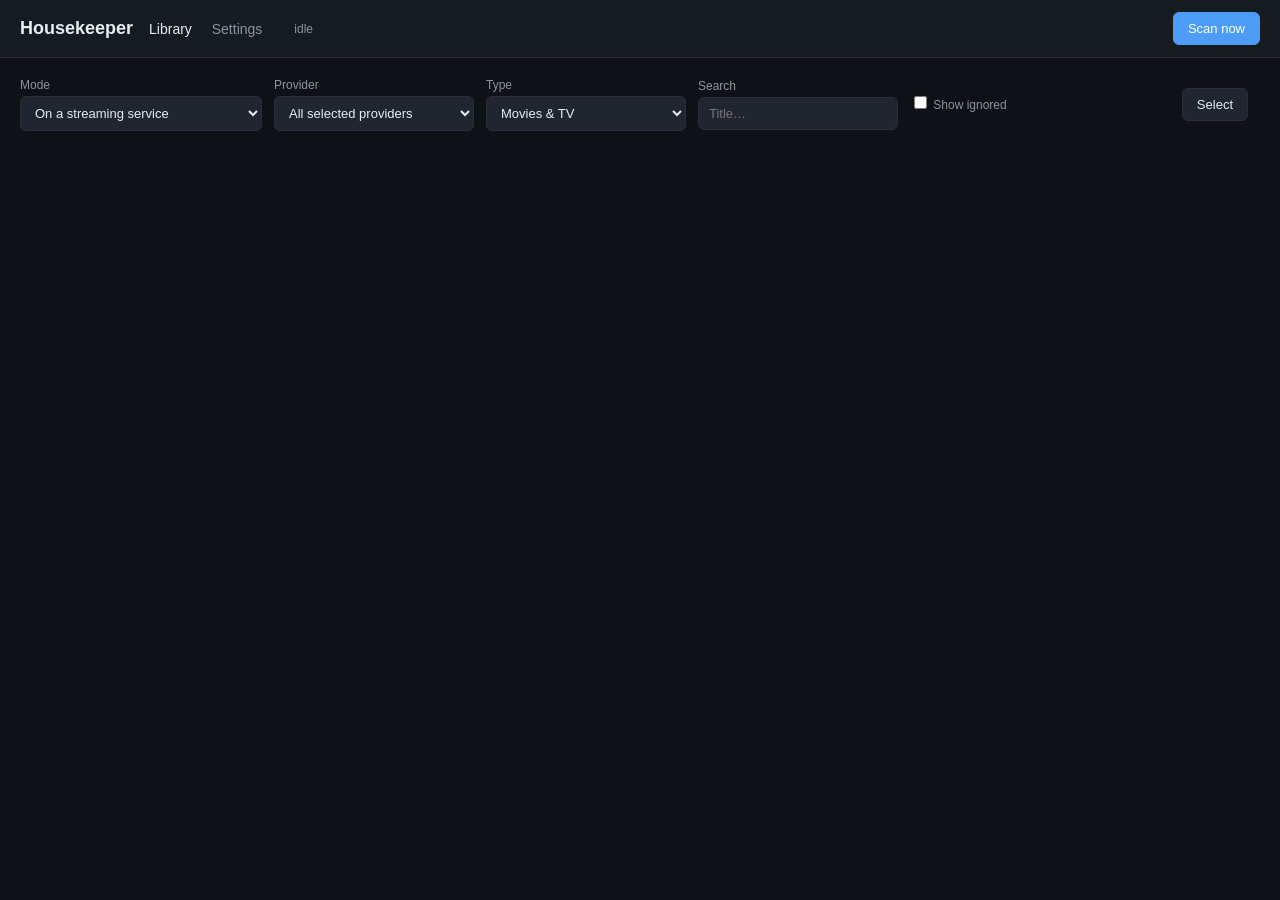
==== static/index.html @ 8f2dca6d "Initial commit: Housekeeper v0.1.0 Self-hosted web app that scans Radarr/Sonarr libraries, cross-ref" ====
<!doctype html>
<html lang="en">
<head>
  <meta charset="utf-8" />
  <title>Housekeeper — Library</title>
  <meta name="viewport" content="width=device-width,initial-scale=1" />
  <link rel="stylesheet" href="/static/style.css" />
</head>
<body>
  <header>
    <h1>Housekeeper</h1>
    <nav>
      <a href="/" class="active">Library</a>
      <a href="/settings">Settings</a>
    </nav>
    <span class="status" id="status">idle</span>
    <span style="flex:1"></span>
    <button id="scan-btn" class="primary">Scan now</button>
  </header>
  <main>
    <div class="bar">
      <div>
        <label for="mode-filter">Mode</label>
        <select id="mode-filter">
          <option value="streaming">On a streaming service</option>
          <option value="watched">Watched on Plex</option>
          <option value="both">Watched &amp; on streaming (cleanup)</option>
          <option value="all">All library items</option>
        </select>
      </div>
      <div>
        <label for="provider-filter">Provider</label>
        <select id="provider-filter"><option value="">All selected providers</option></select>
      </div>
      <div>
        <label for="kind-filter">Type</label>
        <select id="kind-filter">
          <option value="">Movies &amp; TV</option>
          <option value="movie">Movies (Radarr)</option>
          <option value="tv">TV (Sonarr)</option>
        </select>
      </div>
      <div>
        <label for="search">Search</label>
        <input type="text" id="search" placeholder="Title…" />
      </div>
      <div>
        <label><input type="checkbox" id="show-ignored" /> Show ignored</label>
      </div>
      <span style="flex:1"></span>
      <button id="select-mode-btn">Select</button>
      <span class="status" id="count"></span>
    </div>

    <div id="cards" class="cards"></div>

    <div id="bulk-bar" class="bulk-bar" style="display:none">
      <span id="bulk-count" class="status">0 selected</span>
      <span style="flex:1"></span>
      <button id="bulk-select-all">Select all visible</button>
      <button id="bulk-clear">Clear</button>
      <button id="bulk-ignore" class="warn">Ignore selected</button>
      <button id="bulk-delete" class="danger">Delete selected</button>
      <button id="bulk-exit">Exit</button>
    </div>
    <div id="empty" class="empty" style="display:none">
      Nothing here yet. Configure your Radarr/Sonarr/TMDB keys in
      <a href="/settings">Settings</a> and run a scan.
    </div>
  </main>

  <div id="toast" class="toast" style="display:none"></div>

  <div id="modal-root" class="modal-root" style="display:none">
    <div class="modal">
      <h3 id="modal-title"></h3>
      <div id="modal-body" class="modal-body"></div>
      <div id="modal-actions" class="modal-actions"></div>
    </div>
  </div>

  <script src="/static/app.js"></script>
</body>
</html>
---- static/style.css ----
:root {
  --bg: #0e1116;
  --panel: #161b22;
  --panel-2: #1f2630;
  --border: #2a2f37;
  --text: #e6edf3;
  --muted: #8b949e;
  --accent: #4d9cf6;
  --accent-hover: #6fb1ff;
  --danger: #f06262;
  --danger-hover: #ff7878;
  --warning: #d2a035;
  --success: #59c181;
}

* { box-sizing: border-box; }
html, body { margin: 0; padding: 0; background: var(--bg); color: var(--text);
  font-family: -apple-system, BlinkMacSystemFont, "Segoe UI", Roboto, Helvetica, Arial, sans-serif;
  font-size: 14px;
}

header {
  display: flex; align-items: center; gap: 16px;
  padding: 12px 20px; background: var(--panel); border-bottom: 1px solid var(--border);
  position: sticky; top: 0; z-index: 10;
}
header h1 { margin: 0; font-size: 18px; }
header nav a { color: var(--muted); text-decoration: none; margin-right: 16px; }
header nav a.active, header nav a:hover { color: var(--text); }

main { padding: 20px; max-width: 1400px; margin: 0 auto; }

.bar {
  display: flex; gap: 12px; align-items: center; flex-wrap: wrap; margin-bottom: 16px;
}

button, .btn {
  background: var(--panel-2); color: var(--text);
  border: 1px solid var(--border); border-radius: 6px;
  padding: 8px 14px; cursor: pointer; font-size: 13px;
  text-decoration: none; display: inline-block;
}
button:hover, .btn:hover { background: #2a323d; }
button.primary { background: var(--accent); border-color: var(--accent); color: #fff; }
button.primary:hover { background: var(--accent-hover); border-color: var(--accent-hover); }
button.danger { background: transparent; border-color: var(--danger); color: var(--danger); }
button.danger:hover { background: var(--danger); color: #fff; }
button.warn { border-color: var(--warning); color: var(--warning); }
button.warn:hover { background: var(--warning); color: #000; }
button:disabled { opacity: 0.45; cursor: not-allowed; }

input[type=text], input[type=password], input[type=number], select {
  background: var(--panel-2); color: var(--text);
  border: 1px solid var(--border); border-radius: 6px;
  padding: 8px 10px; font-size: 13px; min-width: 200px;
}
label { color: var(--muted); display: block; margin-bottom: 4px; font-size: 12px; }

.cards {
  display: grid; gap: 14px;
  grid-template-columns: repeat(auto-fill, minmax(220px, 1fr));
}
.card {
  background: var(--panel); border: 1px solid var(--border); border-radius: 8px;
  overflow: hidden; display: flex; flex-direction: column;
}
.card .poster {
  background: var(--panel-2);
  aspect-ratio: 2 / 3; object-fit: cover; width: 100%; display: block;
}
.card .no-poster {
  background: var(--panel-2);
  aspect-ratio: 2 / 3; display: flex; align-items: center; justify-content: center;
  color: var(--muted); font-size: 12px; text-align: center; padding: 12px;
}
.card .body { padding: 10px 12px; display: flex; flex-direction: column; gap: 8px; flex: 1; }
.card .title { font-weight: 600; line-height: 1.2; }
.card .meta { color: var(--muted); font-size: 12px; }
.card .providers { display: flex; flex-wrap: wrap; gap: 4px; }
.tag {
  font-size: 11px; padding: 2px 6px; border-radius: 999px;
  background: #233042; color: #cfe4ff; border: 1px solid #2e4762;
}
.tag.netflix { background: #2a1418; color: #ffb4b8; border-color: #62212a; }
.tag.disney { background: #131a32; color: #bcc8ff; border-color: #2a3a86; }
.tag.watched { background: #14271b; color: #a4e4bb; border-color: #295c3c; }
.tag.inprogress { background: #2a2415; color: #f0d795; border-color: #61521e; }
.card .actions { display: flex; gap: 6px; margin-top: auto; flex-wrap: wrap; }
.card .actions button, .card .actions a { padding: 6px 10px; font-size: 12px; flex: 1 1 auto; text-align: center; }

.empty {
  color: var(--muted); text-align: center; padding: 60px 20px;
}

.status { color: var(--muted); font-size: 12px; line-height: 1.5; }
.status.ok { color: var(--success); }
.status.err { color: var(--danger); }

.form-grid {
  display: grid; grid-template-columns: 1fr 1fr; gap: 14px 24px;
  background: var(--panel); padding: 20px; border: 1px solid var(--border); border-radius: 8px;
}
.form-grid h2 { grid-column: 1 / -1; margin: 0 0 4px 0; font-size: 16px; }
.full { grid-column: 1 / -1; }

.provider-grid {
  display: grid; grid-template-columns: repeat(auto-fill, minmax(180px, 1fr)); gap: 8px;
  max-height: 320px; overflow-y: auto; padding: 8px;
  background: var(--panel-2); border-radius: 6px; border: 1px solid var(--border);
}
.provider-grid label {
  display: flex; align-items: center; gap: 8px; margin: 0;
  padding: 6px 8px; border-radius: 6px; cursor: pointer; color: var(--text); font-size: 13px;
}
.provider-grid label:hover { background: #232c39; }
.provider-grid img { width: 24px; height: 24px; border-radius: 4px; }

/* Select mode */
.card { position: relative; }
.card .select-overlay {
  position: absolute; inset: 0;
  background: transparent;
  cursor: pointer;
  display: none;
  z-index: 2;
}
body.select-mode .card .select-overlay { display: block; }
body.select-mode .card .actions { pointer-events: none; opacity: 0.4; }
.card .check {
  position: absolute; top: 8px; left: 8px;
  width: 24px; height: 24px; border-radius: 50%;
  background: rgba(0,0,0,0.55); border: 2px solid #fff;
  display: none; align-items: center; justify-content: center;
  color: #fff; font-weight: bold; font-size: 14px;
  z-index: 3; pointer-events: none;
}
body.select-mode .card .check { display: flex; }
.card.selected { outline: 2px solid var(--accent); outline-offset: -2px; }
.card.selected .check { background: var(--accent); border-color: var(--accent); }
.card.selected .check::before { content: "✓"; }

.bulk-bar {
  position: fixed; left: 50%; bottom: 20px; transform: translateX(-50%);
  display: flex; gap: 8px; align-items: center;
  background: var(--panel); border: 1px solid var(--border);
  border-radius: 10px; padding: 10px 14px;
  box-shadow: 0 8px 28px rgba(0,0,0,0.5);
  min-width: min(720px, 92vw);
  z-index: 20;
}
.bulk-bar #bulk-count { font-size: 13px; color: var(--text); }

/* Modal */
.modal-root {
  position: fixed; inset: 0;
  background: rgba(0,0,0,0.55);
  display: flex; align-items: center; justify-content: center;
  z-index: 50;
}
.modal {
  background: var(--panel); border: 1px solid var(--border); border-radius: 10px;
  padding: 20px 22px; min-width: min(440px, 92vw); max-width: 560px;
  box-shadow: 0 10px 36px rgba(0,0,0,0.55);
}
.modal h3 { margin: 0 0 12px 0; font-size: 16px; }
.modal-body { color: var(--muted); font-size: 14px; line-height: 1.5; }
.modal-body .choice {
  display: block; padding: 10px 12px; margin: 8px 0;
  background: var(--panel-2); border: 1px solid var(--border); border-radius: 6px;
  cursor: pointer; color: var(--text);
}
.modal-body .choice:hover { background: #232c39; }
.modal-body .choice input { margin-right: 8px; }
.modal-body .choice .hint { display: block; color: var(--muted); font-size: 12px; margin-top: 2px; margin-left: 22px; }
.modal-body .choice.disabled { opacity: 0.45; cursor: not-allowed; }
.modal-actions { display: flex; justify-content: flex-end; gap: 8px; margin-top: 16px; }

.toast {
  position: fixed; bottom: 20px; right: 20px;
  background: var(--panel); border: 1px solid var(--border); border-radius: 6px;
  padding: 12px 16px; box-shadow: 0 6px 24px rgba(0,0,0,0.4);
  max-width: 360px;
}
.toast.err { border-color: var(--danger); }
.toast.ok { border-color: var(--success); }
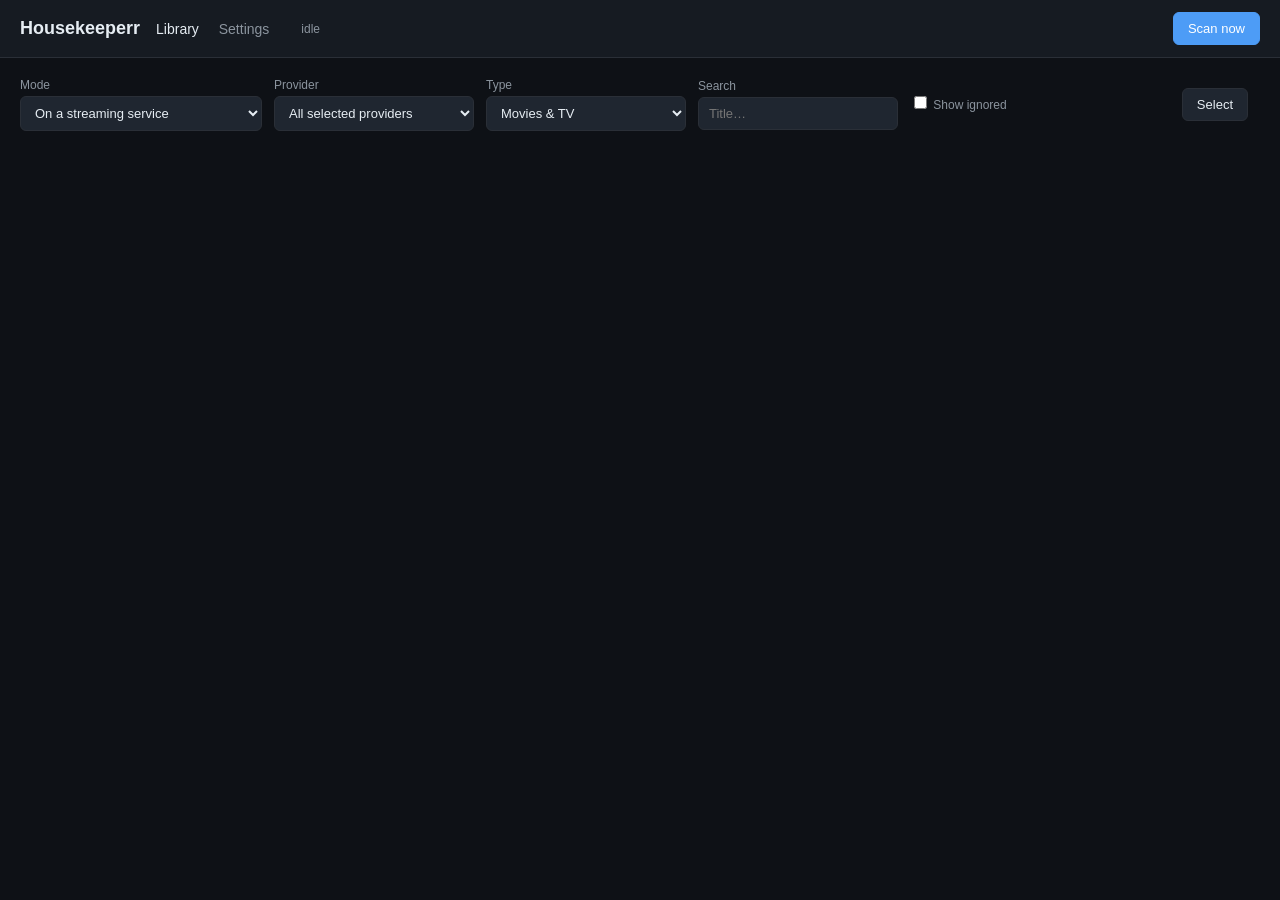
==== commit 4c028b2a: "Rename to Housekeeperr; add Jellyfin + Seerr support Project rename - Housekeeper -> Housekeeperr ac" ====
--- a/static/index.html
+++ b/static/index.html
@@ -2,13 +2,13 @@
 <html lang="en">
 <head>
   <meta charset="utf-8" />
-  <title>Housekeeper — Library</title>
+  <title>Housekeeperr — Library</title>
   <meta name="viewport" content="width=device-width,initial-scale=1" />
   <link rel="stylesheet" href="/static/style.css" />
 </head>
 <body>
   <header>
-    <h1>Housekeeper</h1>
+    <h1>Housekeeperr</h1>
     <nav>
       <a href="/" class="active">Library</a>
       <a href="/settings">Settings</a>
--- a/static/style.css
+++ b/static/style.css
@@ -85,6 +85,7 @@
 .tag.disney { background: #131a32; color: #bcc8ff; border-color: #2a3a86; }
 .tag.watched { background: #14271b; color: #a4e4bb; border-color: #295c3c; }
 .tag.inprogress { background: #2a2415; color: #f0d795; border-color: #61521e; }
+.tag.requested { background: #221a2c; color: #d9b8ff; border-color: #4c2f70; }
 .card .actions { display: flex; gap: 6px; margin-top: auto; flex-wrap: wrap; }
 .card .actions button, .card .actions a { padding: 6px 10px; font-size: 12px; flex: 1 1 auto; text-align: center; }
 
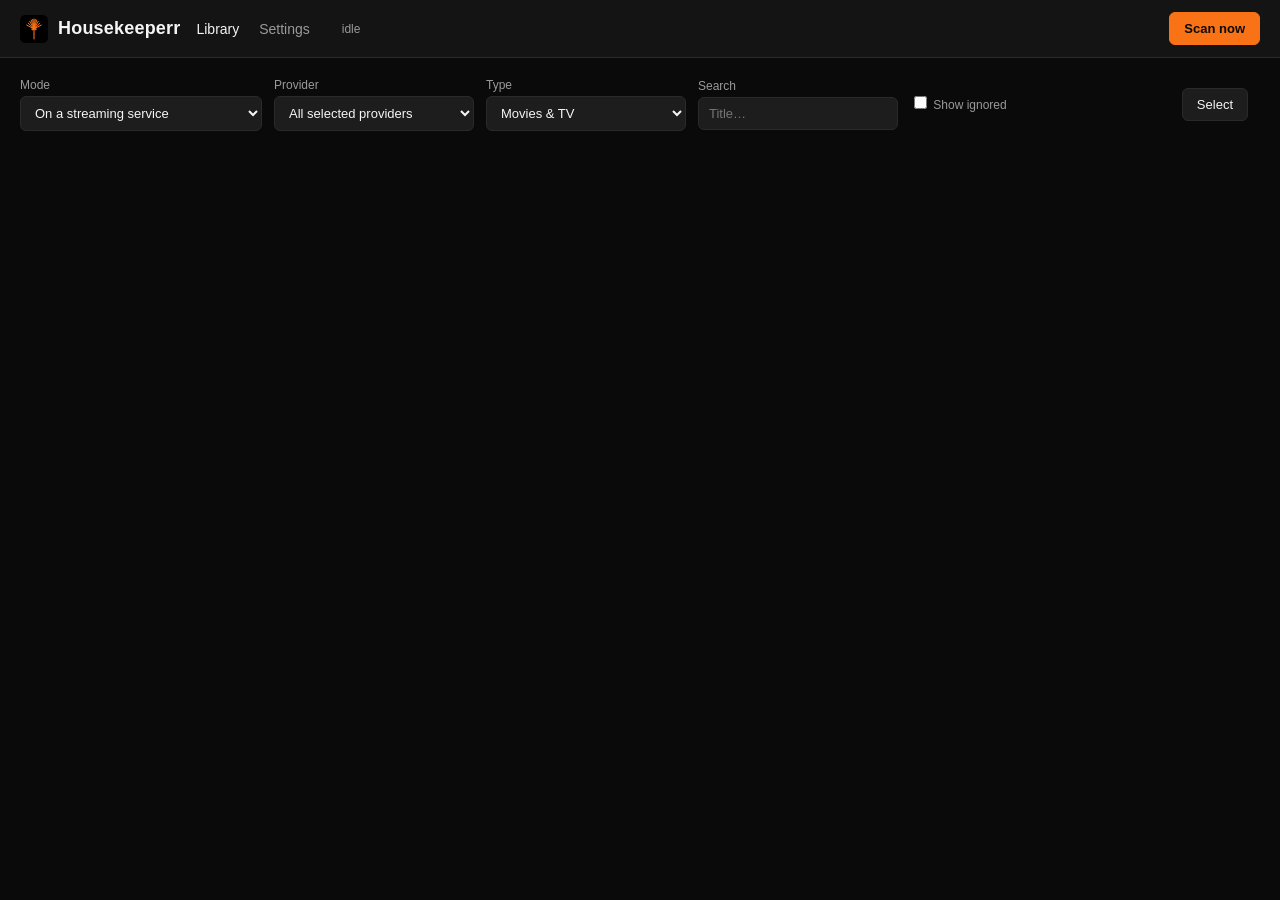
==== commit b06f2e90: "Swiffer-style logo; orange-on-black palette; logo in header - favicon.svg: dense 11-strand fan with " ====
--- a/static/index.html
+++ b/static/index.html
@@ -4,11 +4,15 @@
   <meta charset="utf-8" />
   <title>Housekeeperr — Library</title>
   <meta name="viewport" content="width=device-width,initial-scale=1" />
+  <link rel="icon" href="/static/favicon.svg" type="image/svg+xml" />
   <link rel="stylesheet" href="/static/style.css" />
 </head>
 <body>
   <header>
-    <h1>Housekeeperr</h1>
+    <a class="brand" href="/">
+      <img src="/static/favicon.svg" alt="" />
+      <h1>Housekeeperr</h1>
+    </a>
     <nav>
       <a href="/" class="active">Library</a>
       <a href="/settings">Settings</a>
--- a/static/style.css
+++ b/static/style.css
@@ -1,16 +1,17 @@
 :root {
-  --bg: #0e1116;
-  --panel: #161b22;
-  --panel-2: #1f2630;
-  --border: #2a2f37;
-  --text: #e6edf3;
-  --muted: #8b949e;
-  --accent: #4d9cf6;
-  --accent-hover: #6fb1ff;
-  --danger: #f06262;
-  --danger-hover: #ff7878;
-  --warning: #d2a035;
-  --success: #59c181;
+  --bg: #0a0a0a;
+  --panel: #141414;
+  --panel-2: #1d1d1d;
+  --border: #2a2a2a;
+  --text: #f5f5f5;
+  --muted: #9a9a9a;
+  --accent: #f97316;
+  --accent-hover: #fb923c;
+  --accent-deep: #c2410c;
+  --danger: #ef4444;
+  --danger-hover: #f87171;
+  --warning: #eab308;
+  --success: #22c55e;
 }
 
 * { box-sizing: border-box; }
@@ -24,7 +25,12 @@
   padding: 12px 20px; background: var(--panel); border-bottom: 1px solid var(--border);
   position: sticky; top: 0; z-index: 10;
 }
-header h1 { margin: 0; font-size: 18px; }
+header .brand {
+  display: flex; align-items: center; gap: 10px;
+  color: inherit; text-decoration: none;
+}
+header .brand img { width: 28px; height: 28px; display: block; }
+header h1 { margin: 0; font-size: 18px; letter-spacing: 0.2px; }
 header nav a { color: var(--muted); text-decoration: none; margin-right: 16px; }
 header nav a.active, header nav a:hover { color: var(--text); }
 
@@ -41,7 +47,7 @@
   text-decoration: none; display: inline-block;
 }
 button:hover, .btn:hover { background: #2a323d; }
-button.primary { background: var(--accent); border-color: var(--accent); color: #fff; }
+button.primary { background: var(--accent); border-color: var(--accent); color: #0a0a0a; font-weight: 600; }
 button.primary:hover { background: var(--accent-hover); border-color: var(--accent-hover); }
 button.danger { background: transparent; border-color: var(--danger); color: var(--danger); }
 button.danger:hover { background: var(--danger); color: #fff; }
@@ -79,13 +85,13 @@
 .card .providers { display: flex; flex-wrap: wrap; gap: 4px; }
 .tag {
   font-size: 11px; padding: 2px 6px; border-radius: 999px;
-  background: #233042; color: #cfe4ff; border: 1px solid #2e4762;
+  background: #1f1f1f; color: #d4d4d4; border: 1px solid #2f2f2f;
 }
 .tag.netflix { background: #2a1418; color: #ffb4b8; border-color: #62212a; }
 .tag.disney { background: #131a32; color: #bcc8ff; border-color: #2a3a86; }
 .tag.watched { background: #14271b; color: #a4e4bb; border-color: #295c3c; }
 .tag.inprogress { background: #2a2415; color: #f0d795; border-color: #61521e; }
-.tag.requested { background: #221a2c; color: #d9b8ff; border-color: #4c2f70; }
+.tag.requested { background: #2b1707; color: #fdba74; border-color: #7c2d12; }
 .card .actions { display: flex; gap: 6px; margin-top: auto; flex-wrap: wrap; }
 .card .actions button, .card .actions a { padding: 6px 10px; font-size: 12px; flex: 1 1 auto; text-align: center; }
 
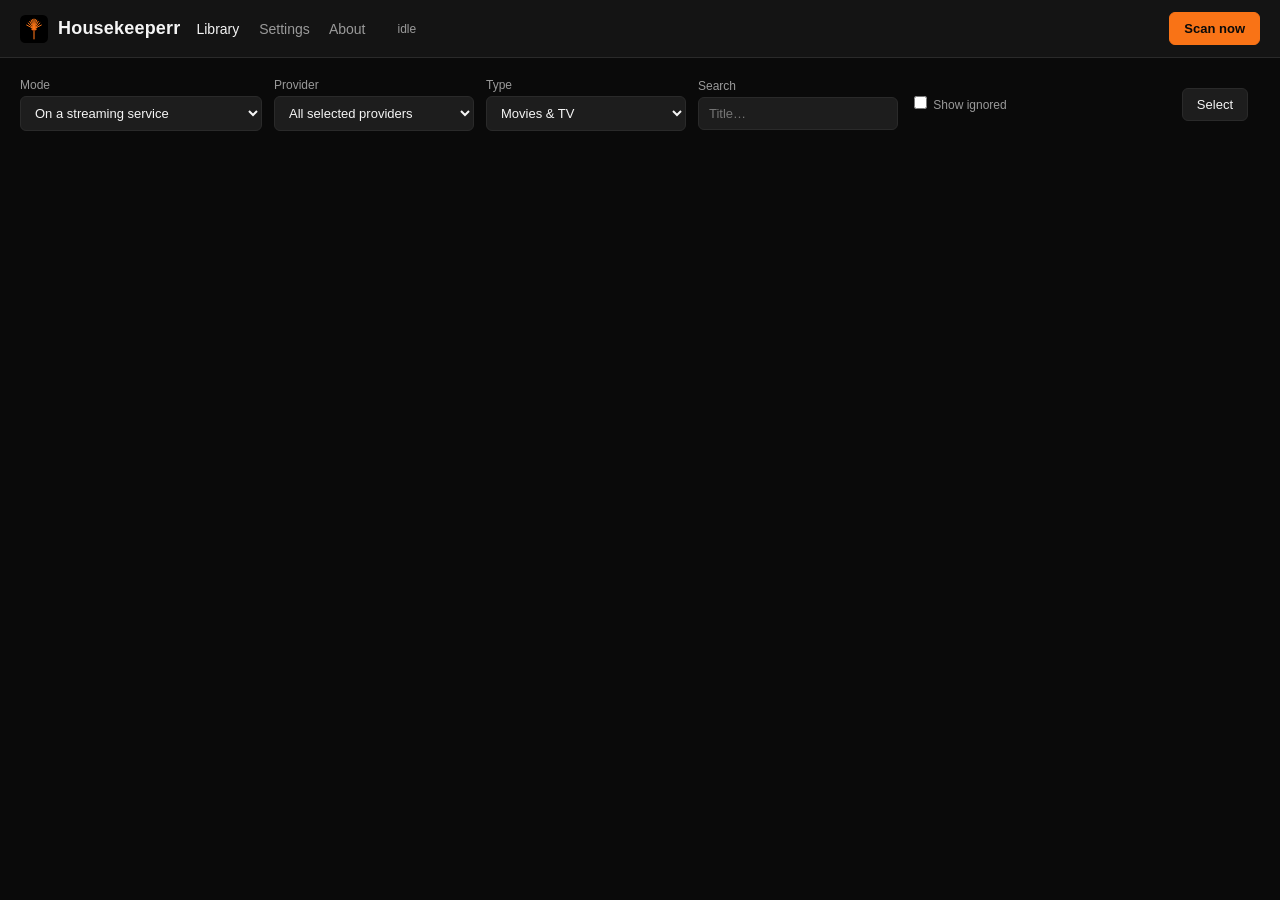
==== commit 95605943: "Add About page - New /about route serving static/about.html with the logo, tagline,   version badge," ====
--- a/static/index.html
+++ b/static/index.html
@@ -16,6 +16,7 @@
     <nav>
       <a href="/" class="active">Library</a>
       <a href="/settings">Settings</a>
+      <a href="/about">About</a>
     </nav>
     <span class="status" id="status">idle</span>
     <span style="flex:1"></span>
